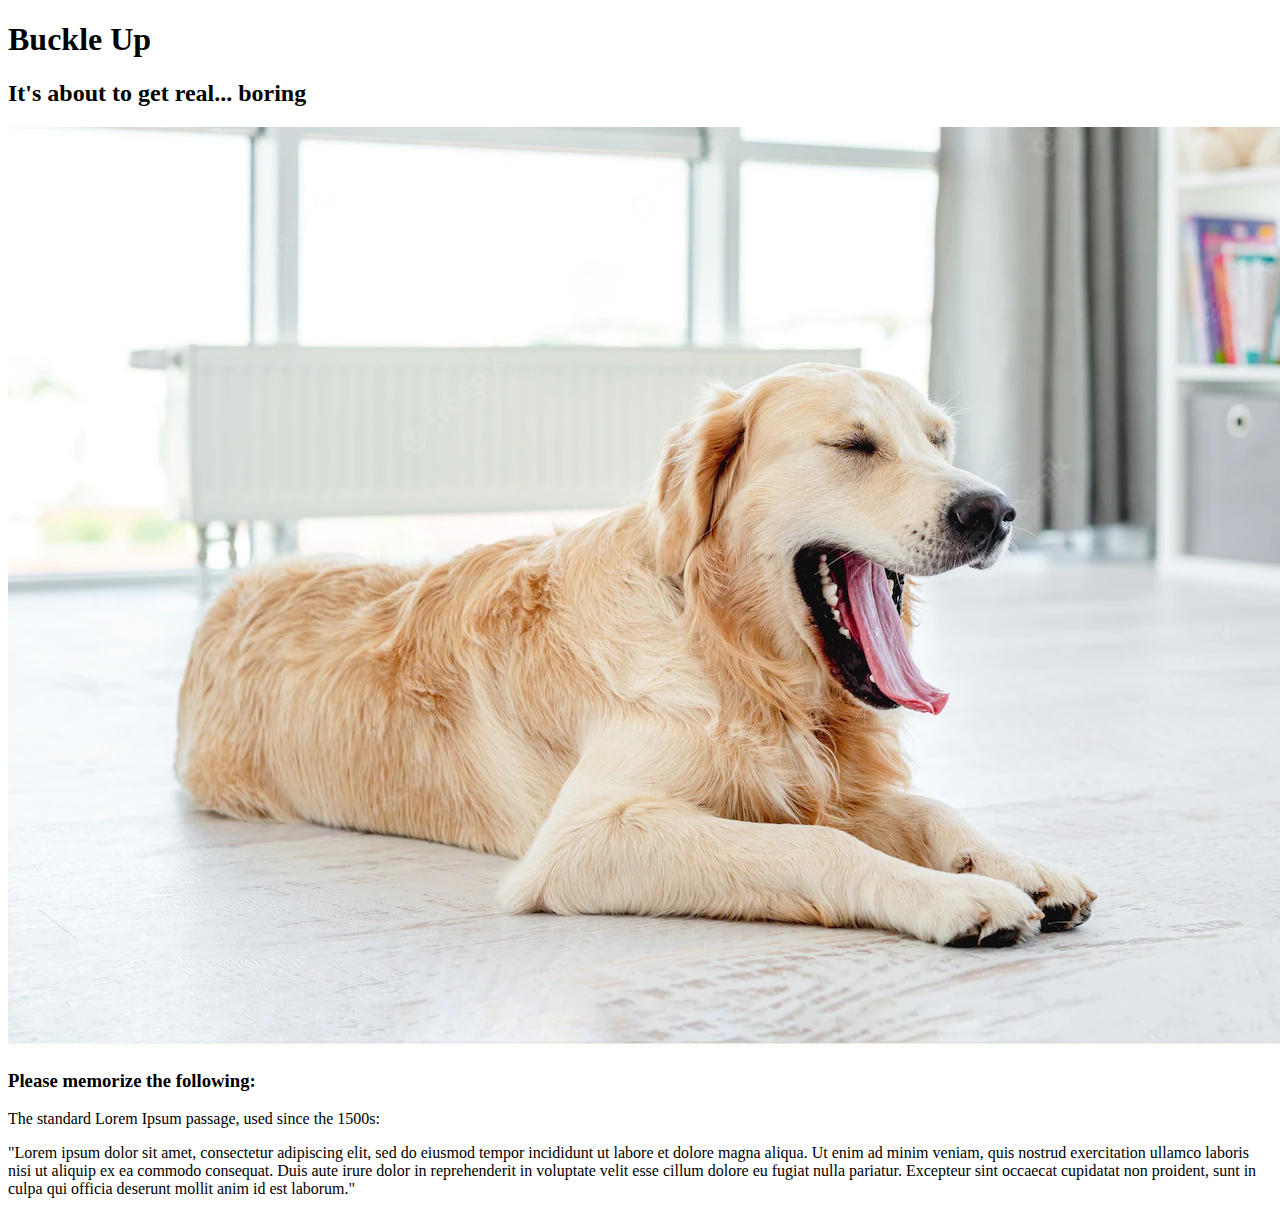
==== boring-lecture.html @ a2c362cc "added paragraphs" ====
<!DOCTYPE html>
<html lang="en-US">
  <head>
    <link href="css/style.css" rel="stylesheet" type="text/css">
    <title>Boring Lecture</title>
  </head>
  <body>
    <h1>Buckle Up</h1>
    <h2>It's about to get real... boring</h2>
    <img src="images/yawn.jpeg" alt="a golden retriever yawning">
    <h3>Please memorize the following:</h3>
    <p>The standard Lorem Ipsum passage, used since the 1500s:</p>
    <p>"Lorem ipsum dolor sit amet, consectetur adipiscing elit, sed do eiusmod tempor incididunt ut labore et dolore magna aliqua. Ut enim ad minim veniam, quis nostrud exercitation ullamco laboris nisi ut aliquip ex ea commodo consequat. Duis aute irure dolor in reprehenderit in voluptate velit esse cillum dolore eu fugiat nulla pariatur. Excepteur sint occaecat cupidatat non proident, sunt in culpa qui officia deserunt mollit anim id est laborum."</p>
  </body>
</html>
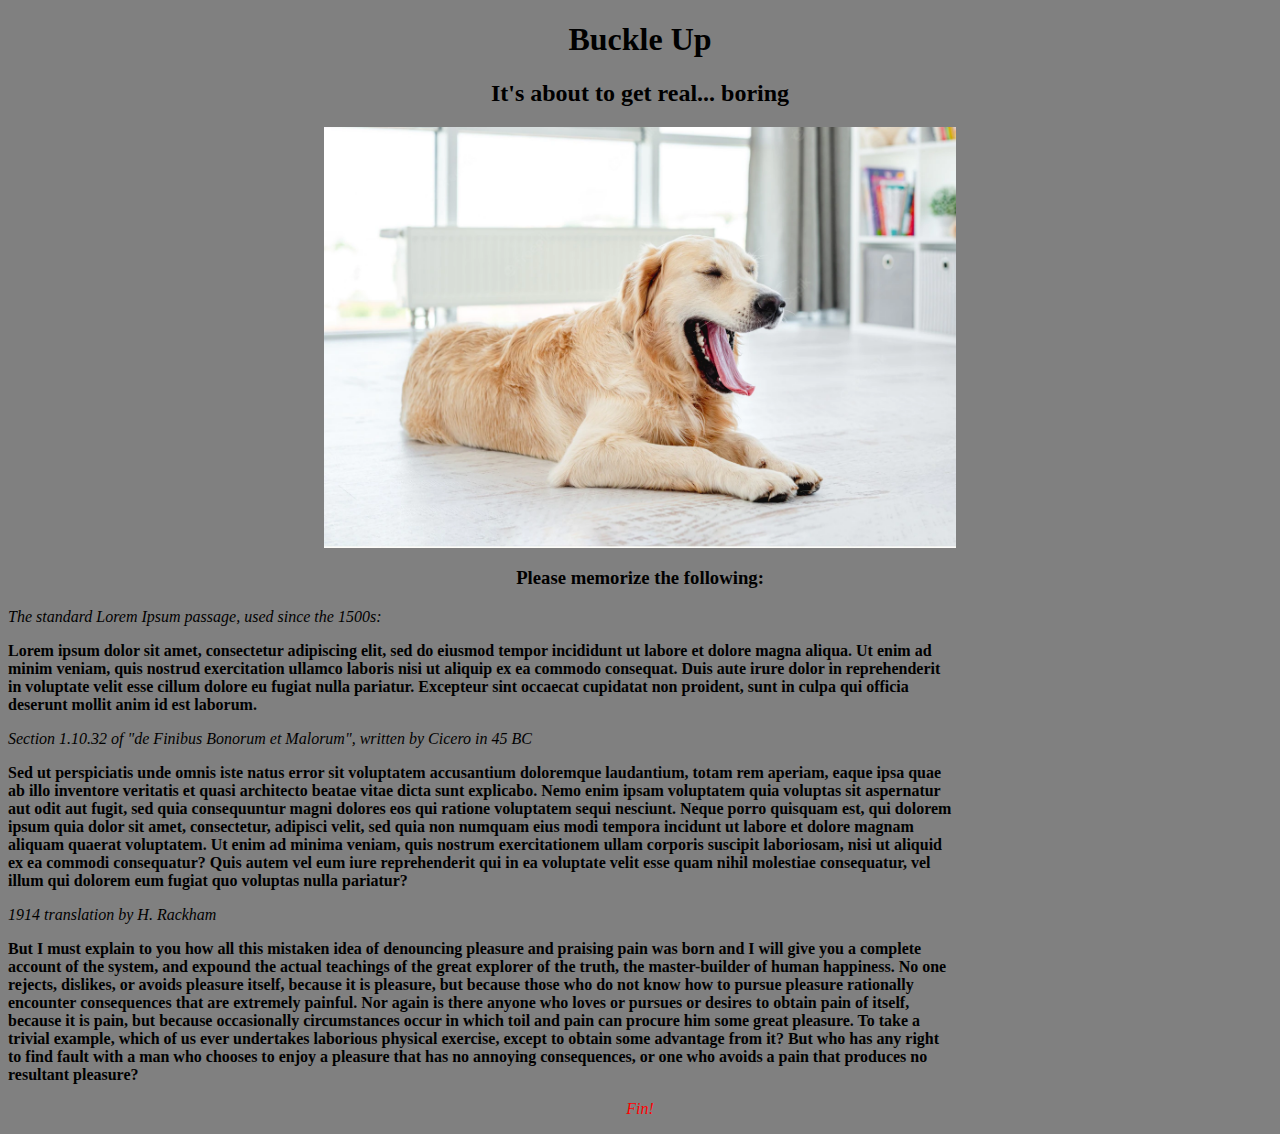
==== commit 039d572c: "adjusted style sheet" ====
--- a/boring-lecture.html
+++ b/boring-lecture.html
@@ -7,9 +7,14 @@
   <body>
     <h1>Buckle Up</h1>
     <h2>It's about to get real... boring</h2>
-    <img src="images/yawn.jpeg" alt="a golden retriever yawning">
+    <img class="img" src="images/yawn.jpeg" alt="a golden retriever yawning">
     <h3>Please memorize the following:</h3>
-    <p>The standard Lorem Ipsum passage, used since the 1500s:</p>
-    <p>"Lorem ipsum dolor sit amet, consectetur adipiscing elit, sed do eiusmod tempor incididunt ut labore et dolore magna aliqua. Ut enim ad minim veniam, quis nostrud exercitation ullamco laboris nisi ut aliquip ex ea commodo consequat. Duis aute irure dolor in reprehenderit in voluptate velit esse cillum dolore eu fugiat nulla pariatur. Excepteur sint occaecat cupidatat non proident, sunt in culpa qui officia deserunt mollit anim id est laborum."</p>
+    <p class="intro">The standard Lorem Ipsum passage, used since the 1500s:</p>
+    <p class="lorem">Lorem ipsum dolor sit amet, consectetur adipiscing elit, sed do eiusmod tempor incididunt ut labore et dolore magna aliqua. Ut enim ad minim veniam, quis nostrud exercitation ullamco laboris nisi ut aliquip ex ea commodo consequat. Duis aute irure dolor in reprehenderit in voluptate velit esse cillum dolore eu fugiat nulla pariatur. Excepteur sint occaecat cupidatat non proident, sunt in culpa qui officia deserunt mollit anim id est laborum.</p>
+    <p class="intro">Section 1.10.32 of "de Finibus Bonorum et Malorum", written by Cicero in 45 BC</p>
+    <p class="lorem">Sed ut perspiciatis unde omnis iste natus error sit voluptatem accusantium doloremque laudantium, totam rem aperiam, eaque ipsa quae ab illo inventore veritatis et quasi architecto beatae vitae dicta sunt explicabo. Nemo enim ipsam voluptatem quia voluptas sit aspernatur aut odit aut fugit, sed quia consequuntur magni dolores eos qui ratione voluptatem sequi nesciunt. Neque porro quisquam est, qui dolorem ipsum quia dolor sit amet, consectetur, adipisci velit, sed quia non numquam eius modi tempora incidunt ut labore et dolore magnam aliquam quaerat voluptatem. Ut enim ad minima veniam, quis nostrum exercitationem ullam corporis suscipit laboriosam, nisi ut aliquid ex ea commodi consequatur? Quis autem vel eum iure reprehenderit qui in ea voluptate velit esse quam nihil molestiae consequatur, vel illum qui dolorem eum fugiat quo voluptas nulla pariatur?</p>
+    <p class="intro">1914 translation by H. Rackham</p>
+    <p class="lorem">But I must explain to you how all this mistaken idea of denouncing pleasure and praising pain was born and I will give you a complete account of the system, and expound the actual teachings of the great explorer of the truth, the master-builder of human happiness. No one rejects, dislikes, or avoids pleasure itself, because it is pleasure, but because those who do not know how to pursue pleasure rationally encounter consequences that are extremely painful. Nor again is there anyone who loves or pursues or desires to obtain pain of itself, because it is pain, but because occasionally circumstances occur in which toil and pain can procure him some great pleasure. To take a trivial example, which of us ever undertakes laborious physical exercise, except to obtain some advantage from it? But who has any right to find fault with a man who chooses to enjoy a pleasure that has no annoying consequences, or one who avoids a pain that produces no resultant pleasure?</p>
+    <p id="fin">Fin!</p>
   </body>
 </html>--- a/css/style.css
+++ b/css/style.css
@@ -0,0 +1,29 @@
+.intro {
+  width: 50%;
+  font-style: italic;
+}
+p.lorem {
+  width: 75%;
+  font-weight: bold;
+}
+h1 {text-align: center;
+}
+h2 {text-align: center;
+}
+h3 {
+  text-align: center
+}
+body {
+  background-color: gray;
+}
+#fin {
+  color: red;
+  font-style: italic;
+  text-align: center;
+}
+.img{
+  width: 50%;
+  display: block;
+  margin-left: auto;
+  margin-right: auto;
+}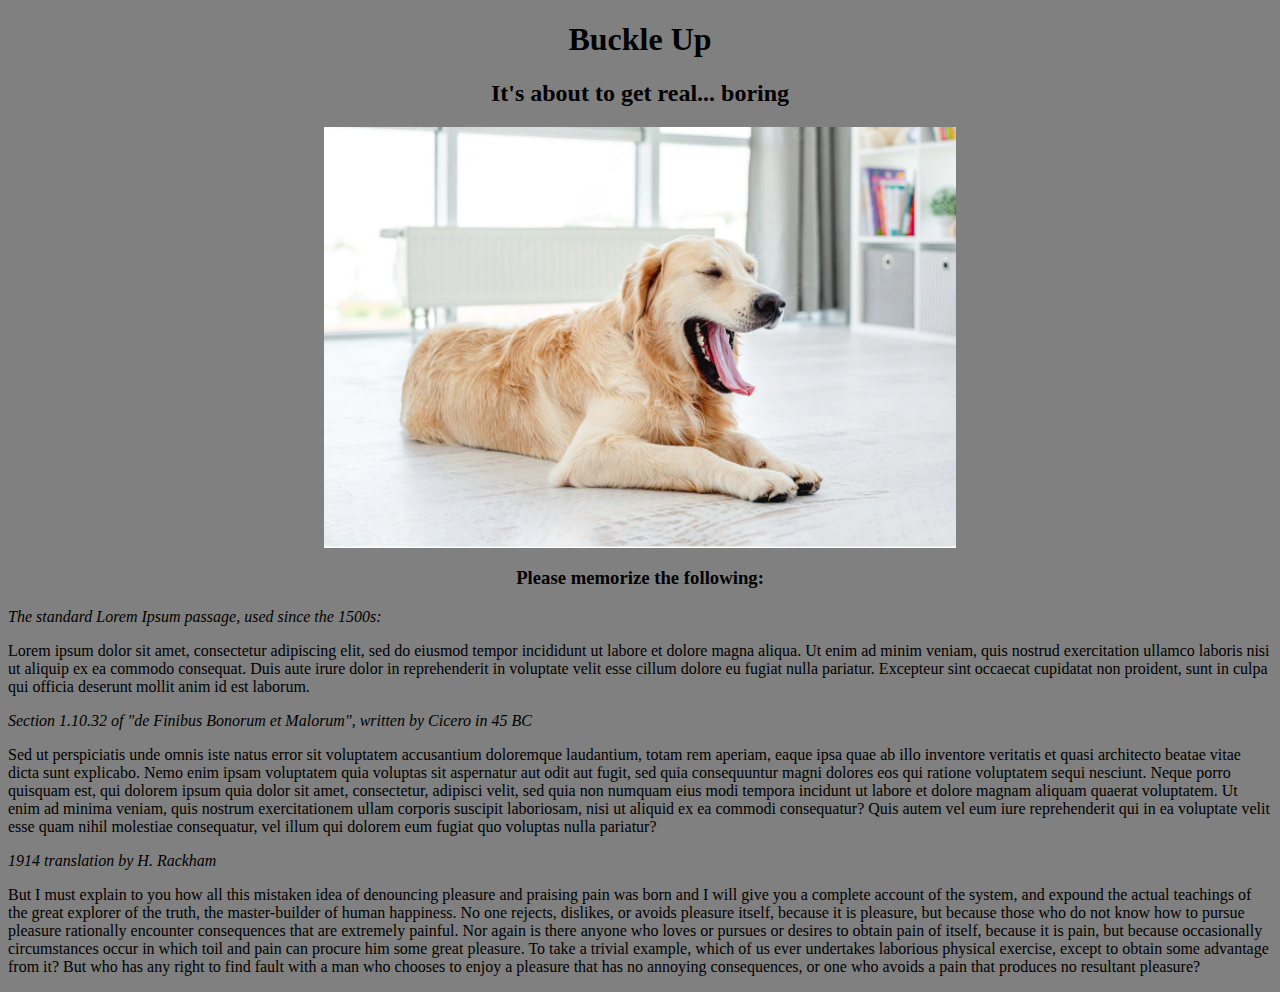
==== commit adfbca6e: "added media queries" ====
--- a/boring-lecture.html
+++ b/boring-lecture.html
@@ -5,16 +5,39 @@
     <title>Boring Lecture</title>
   </head>
   <body>
+
+  <div class="header">
     <h1>Buckle Up</h1>
     <h2>It's about to get real... boring</h2>
     <img class="img" src="images/yawn.jpeg" alt="a golden retriever yawning">
     <h3>Please memorize the following:</h3>
-    <p class="intro">The standard Lorem Ipsum passage, used since the 1500s:</p>
-    <p class="lorem">Lorem ipsum dolor sit amet, consectetur adipiscing elit, sed do eiusmod tempor incididunt ut labore et dolore magna aliqua. Ut enim ad minim veniam, quis nostrud exercitation ullamco laboris nisi ut aliquip ex ea commodo consequat. Duis aute irure dolor in reprehenderit in voluptate velit esse cillum dolore eu fugiat nulla pariatur. Excepteur sint occaecat cupidatat non proident, sunt in culpa qui officia deserunt mollit anim id est laborum.</p>
-    <p class="intro">Section 1.10.32 of "de Finibus Bonorum et Malorum", written by Cicero in 45 BC</p>
-    <p class="lorem">Sed ut perspiciatis unde omnis iste natus error sit voluptatem accusantium doloremque laudantium, totam rem aperiam, eaque ipsa quae ab illo inventore veritatis et quasi architecto beatae vitae dicta sunt explicabo. Nemo enim ipsam voluptatem quia voluptas sit aspernatur aut odit aut fugit, sed quia consequuntur magni dolores eos qui ratione voluptatem sequi nesciunt. Neque porro quisquam est, qui dolorem ipsum quia dolor sit amet, consectetur, adipisci velit, sed quia non numquam eius modi tempora incidunt ut labore et dolore magnam aliquam quaerat voluptatem. Ut enim ad minima veniam, quis nostrum exercitationem ullam corporis suscipit laboriosam, nisi ut aliquid ex ea commodi consequatur? Quis autem vel eum iure reprehenderit qui in ea voluptate velit esse quam nihil molestiae consequatur, vel illum qui dolorem eum fugiat quo voluptas nulla pariatur?</p>
-    <p class="intro">1914 translation by H. Rackham</p>
-    <p class="lorem">But I must explain to you how all this mistaken idea of denouncing pleasure and praising pain was born and I will give you a complete account of the system, and expound the actual teachings of the great explorer of the truth, the master-builder of human happiness. No one rejects, dislikes, or avoids pleasure itself, because it is pleasure, but because those who do not know how to pursue pleasure rationally encounter consequences that are extremely painful. Nor again is there anyone who loves or pursues or desires to obtain pain of itself, because it is pain, but because occasionally circumstances occur in which toil and pain can procure him some great pleasure. To take a trivial example, which of us ever undertakes laborious physical exercise, except to obtain some advantage from it? But who has any right to find fault with a man who chooses to enjoy a pleasure that has no annoying consequences, or one who avoids a pain that produces no resultant pleasure?</p>
-    <p id="fin">Fin!</p>
+  </div>
+
+  <section>
+    <div class ="column">
+      <span class="intro">
+        <p>The standard Lorem Ipsum passage, used since the 1500s:</p>
+      </span>
+      <span class="lorem"><p>Lorem ipsum dolor sit amet, consectetur adipiscing elit, sed do eiusmod tempor incididunt ut labore et dolore magna aliqua. Ut enim ad minim veniam, quis nostrud exercitation ullamco laboris nisi ut aliquip ex ea commodo consequat. Duis aute irure dolor in reprehenderit in voluptate velit esse cillum dolore eu fugiat nulla pariatur. Excepteur sint occaecat cupidatat non proident, sunt in culpa qui officia deserunt mollit anim id est laborum.</p>
+      </span>
+    </div>
+
+    <div class ="column">
+      <span class="intro">
+        <p>Section 1.10.32 of "de Finibus Bonorum et Malorum", written by Cicero in 45 BC</p>
+      </span>
+      <span class="lorem"><p>Sed ut perspiciatis unde omnis iste natus error sit voluptatem accusantium doloremque laudantium, totam rem aperiam, eaque ipsa quae ab illo inventore veritatis et quasi architecto beatae vitae dicta sunt explicabo. Nemo enim ipsam voluptatem quia voluptas sit aspernatur aut odit aut fugit, sed quia consequuntur magni dolores eos qui ratione voluptatem sequi nesciunt. Neque porro quisquam est, qui dolorem ipsum quia dolor sit amet, consectetur, adipisci velit, sed quia non numquam eius modi tempora incidunt ut labore et dolore magnam aliquam quaerat voluptatem. Ut enim ad minima veniam, quis nostrum exercitationem ullam corporis suscipit laboriosam, nisi ut aliquid ex ea commodi consequatur? Quis autem vel eum iure reprehenderit qui in ea voluptate velit esse quam nihil molestiae consequatur, vel illum qui dolorem eum fugiat quo voluptas nulla pariatur?</p>
+      </span>
+    </div>
+
+    <div class ="column">
+      <span class="intro">
+        <p>1914 translation by H. Rackham</p>
+      </span>
+      <span class="lorem"><p>But I must explain to you how all this mistaken idea of denouncing pleasure and praising pain was born and I will give you a complete account of the system, and expound the actual teachings of the great explorer of the truth, the master-builder of human happiness. No one rejects, dislikes, or avoids pleasure itself, because it is pleasure, but because those who do not know how to pursue pleasure rationally encounter consequences that are extremely painful. Nor again is there anyone who loves or pursues or desires to obtain pain of itself, because it is pain, but because occasionally circumstances occur in which toil and pain can procure him some great pleasure. To take a trivial example, which of us ever undertakes laborious physical exercise, except to obtain some advantage from it? But who has any right to find fault with a man who chooses to enjoy a pleasure that has no annoying consequences, or one who avoids a pain that produces no resultant pleasure?</p>
+      </span>
+    </div>
+  </section>
+    
   </body>
 </html>--- a/css/style.css
+++ b/css/style.css
@@ -2,28 +2,38 @@
   width: 50%;
   font-style: italic;
 }
+
 p.lorem {
   width: 75%;
   font-weight: bold;
 }
-h1 {text-align: center;
+
+.header {text-align: center;
 }
-h2 {text-align: center;
-}
-h3 {
-  text-align: center
-}
+
 body {
   background-color: gray;
 }
-#fin {
-  color: red;
-  font-style: italic;
-  text-align: center;
-}
+
 .img{
   width: 50%;
   display: block;
   margin-left: auto;
   margin-right: auto;
+}
+
+
+
+@media screen and (max-width: 1000px) and (min-width: 700px) {
+  .column {
+    float: left;
+    width: 150px;
+    padding: 20px;
+  }
+  section {
+    display: grid;
+    justify-content: center;
+    align-content: center;
+    grid-auto-flow: column;
+  }
 }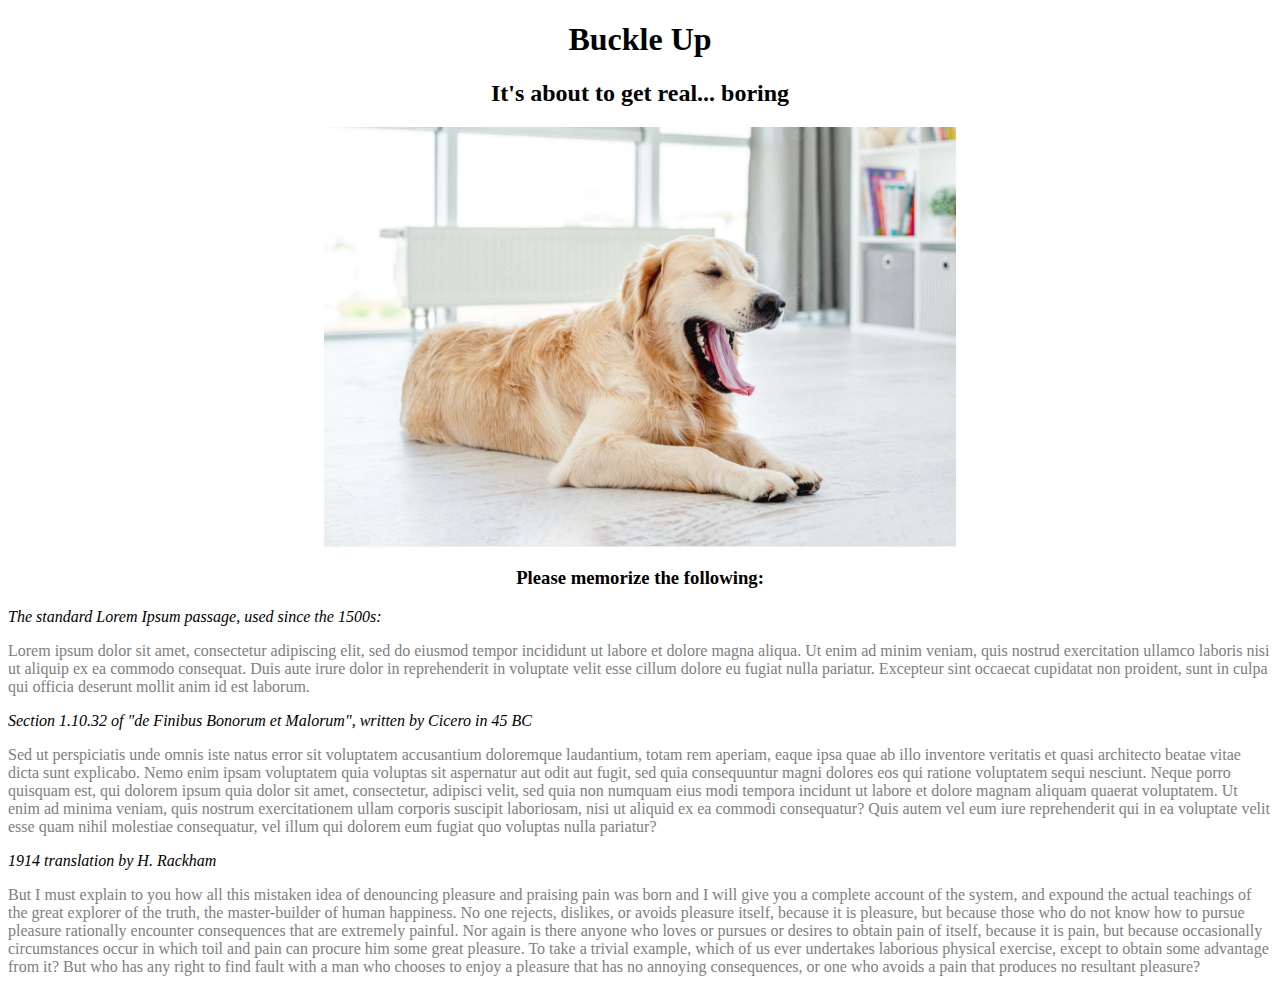
==== commit e5c2767a: "media queries fix" ====
--- a/boring-lecture.html
+++ b/boring-lecture.html
@@ -1,10 +1,12 @@
 <!DOCTYPE html>
 <html lang="en-US">
-  <head>
-    <link href="css/style.css" rel="stylesheet" type="text/css">
-    <title>Boring Lecture</title>
-  </head>
-  <body>
+
+<head>
+  <link href="css/style.css" rel="stylesheet" type="text/css">
+  <title>Boring Lecture</title>
+</head>
+
+<body>
 
   <div class="header">
     <h1>Buckle Up</h1>
@@ -18,26 +20,20 @@
       <span class="intro">
         <p>The standard Lorem Ipsum passage, used since the 1500s:</p>
       </span>
-      <span class="lorem"><p>Lorem ipsum dolor sit amet, consectetur adipiscing elit, sed do eiusmod tempor incididunt ut labore et dolore magna aliqua. Ut enim ad minim veniam, quis nostrud exercitation ullamco laboris nisi ut aliquip ex ea commodo consequat. Duis aute irure dolor in reprehenderit in voluptate velit esse cillum dolore eu fugiat nulla pariatur. Excepteur sint occaecat cupidatat non proident, sunt in culpa qui officia deserunt mollit anim id est laborum.</p>
-      </span>
+      <div class="lorem">Lorem ipsum dolor sit amet, consectetur adipiscing elit, sed do eiusmod tempor incididunt ut labore et dolore magna aliqua. Ut enim ad minim veniam, quis nostrud exercitation ullamco laboris nisi ut aliquip ex ea commodo consequat. Duis aute irure dolor in reprehenderit in voluptate velit esse cillum dolore eu fugiat nulla pariatur. Excepteur sint occaecat cupidatat non proident, sunt in culpa qui officia deserunt mollit anim id est laborum.</div>
     </div>
-
     <div class ="column">
       <span class="intro">
         <p>Section 1.10.32 of "de Finibus Bonorum et Malorum", written by Cicero in 45 BC</p>
       </span>
-      <span class="lorem"><p>Sed ut perspiciatis unde omnis iste natus error sit voluptatem accusantium doloremque laudantium, totam rem aperiam, eaque ipsa quae ab illo inventore veritatis et quasi architecto beatae vitae dicta sunt explicabo. Nemo enim ipsam voluptatem quia voluptas sit aspernatur aut odit aut fugit, sed quia consequuntur magni dolores eos qui ratione voluptatem sequi nesciunt. Neque porro quisquam est, qui dolorem ipsum quia dolor sit amet, consectetur, adipisci velit, sed quia non numquam eius modi tempora incidunt ut labore et dolore magnam aliquam quaerat voluptatem. Ut enim ad minima veniam, quis nostrum exercitationem ullam corporis suscipit laboriosam, nisi ut aliquid ex ea commodi consequatur? Quis autem vel eum iure reprehenderit qui in ea voluptate velit esse quam nihil molestiae consequatur, vel illum qui dolorem eum fugiat quo voluptas nulla pariatur?</p>
-      </span>
+      <div class="lorem">Sed ut perspiciatis unde omnis iste natus error sit voluptatem accusantium doloremque laudantium, totam rem aperiam, eaque ipsa quae ab illo inventore veritatis et quasi architecto beatae vitae dicta sunt explicabo. Nemo enim ipsam voluptatem quia voluptas sit aspernatur aut odit aut fugit, sed quia consequuntur magni dolores eos qui ratione voluptatem sequi nesciunt. Neque porro quisquam est, qui dolorem ipsum quia dolor sit amet, consectetur, adipisci velit, sed quia non numquam eius modi tempora incidunt ut labore et dolore magnam aliquam quaerat voluptatem. Ut enim ad minima veniam, quis nostrum exercitationem ullam corporis suscipit laboriosam, nisi ut aliquid ex ea commodi consequatur? Quis autem vel eum iure reprehenderit qui in ea voluptate velit esse quam nihil molestiae consequatur, vel illum qui dolorem eum fugiat quo voluptas nulla pariatur?</div>
     </div>
-
     <div class ="column">
       <span class="intro">
         <p>1914 translation by H. Rackham</p>
       </span>
-      <span class="lorem"><p>But I must explain to you how all this mistaken idea of denouncing pleasure and praising pain was born and I will give you a complete account of the system, and expound the actual teachings of the great explorer of the truth, the master-builder of human happiness. No one rejects, dislikes, or avoids pleasure itself, because it is pleasure, but because those who do not know how to pursue pleasure rationally encounter consequences that are extremely painful. Nor again is there anyone who loves or pursues or desires to obtain pain of itself, because it is pain, but because occasionally circumstances occur in which toil and pain can procure him some great pleasure. To take a trivial example, which of us ever undertakes laborious physical exercise, except to obtain some advantage from it? But who has any right to find fault with a man who chooses to enjoy a pleasure that has no annoying consequences, or one who avoids a pain that produces no resultant pleasure?</p>
-      </span>
+      <div class="lorem">But I must explain to you how all this mistaken idea of denouncing pleasure and praising pain was born and I will give you a complete account of the system, and expound the actual teachings of the great explorer of the truth, the master-builder of human happiness. No one rejects, dislikes, or avoids pleasure itself, because it is pleasure, but because those who do not know how to pursue pleasure rationally encounter consequences that are extremely painful. Nor again is there anyone who loves or pursues or desires to obtain pain of itself, because it is pain, but because occasionally circumstances occur in which toil and pain can procure him some great pleasure. To take a trivial example, which of us ever undertakes laborious physical exercise, except to obtain some advantage from it? But who has any right to find fault with a man who chooses to enjoy a pleasure that has no annoying consequences, or one who avoids a pain that produces no resultant pleasure?</div>
     </div>
   </section>
-    
-  </body>
+</body>
 </html>--- a/css/style.css
+++ b/css/style.css
@@ -1,18 +1,13 @@
 .intro {
-  width: 50%;
   font-style: italic;
 }
 
-p.lorem {
-  width: 75%;
-  font-weight: bold;
+.lorem {
+  color: gray;
 }
 
-.header {text-align: center;
-}
-
-body {
-  background-color: gray;
+.header {
+  text-align: center;
 }
 
 .img{
@@ -21,8 +16,6 @@
   margin-left: auto;
   margin-right: auto;
 }
-
-
 
 @media screen and (max-width: 1000px) and (min-width: 700px) {
   .column {
@@ -36,4 +29,10 @@
     align-content: center;
     grid-auto-flow: column;
   }
+}
+
+@media screen and (max-width: 700px) {
+  .lorem {
+    background-color: lavender;
+  }
 }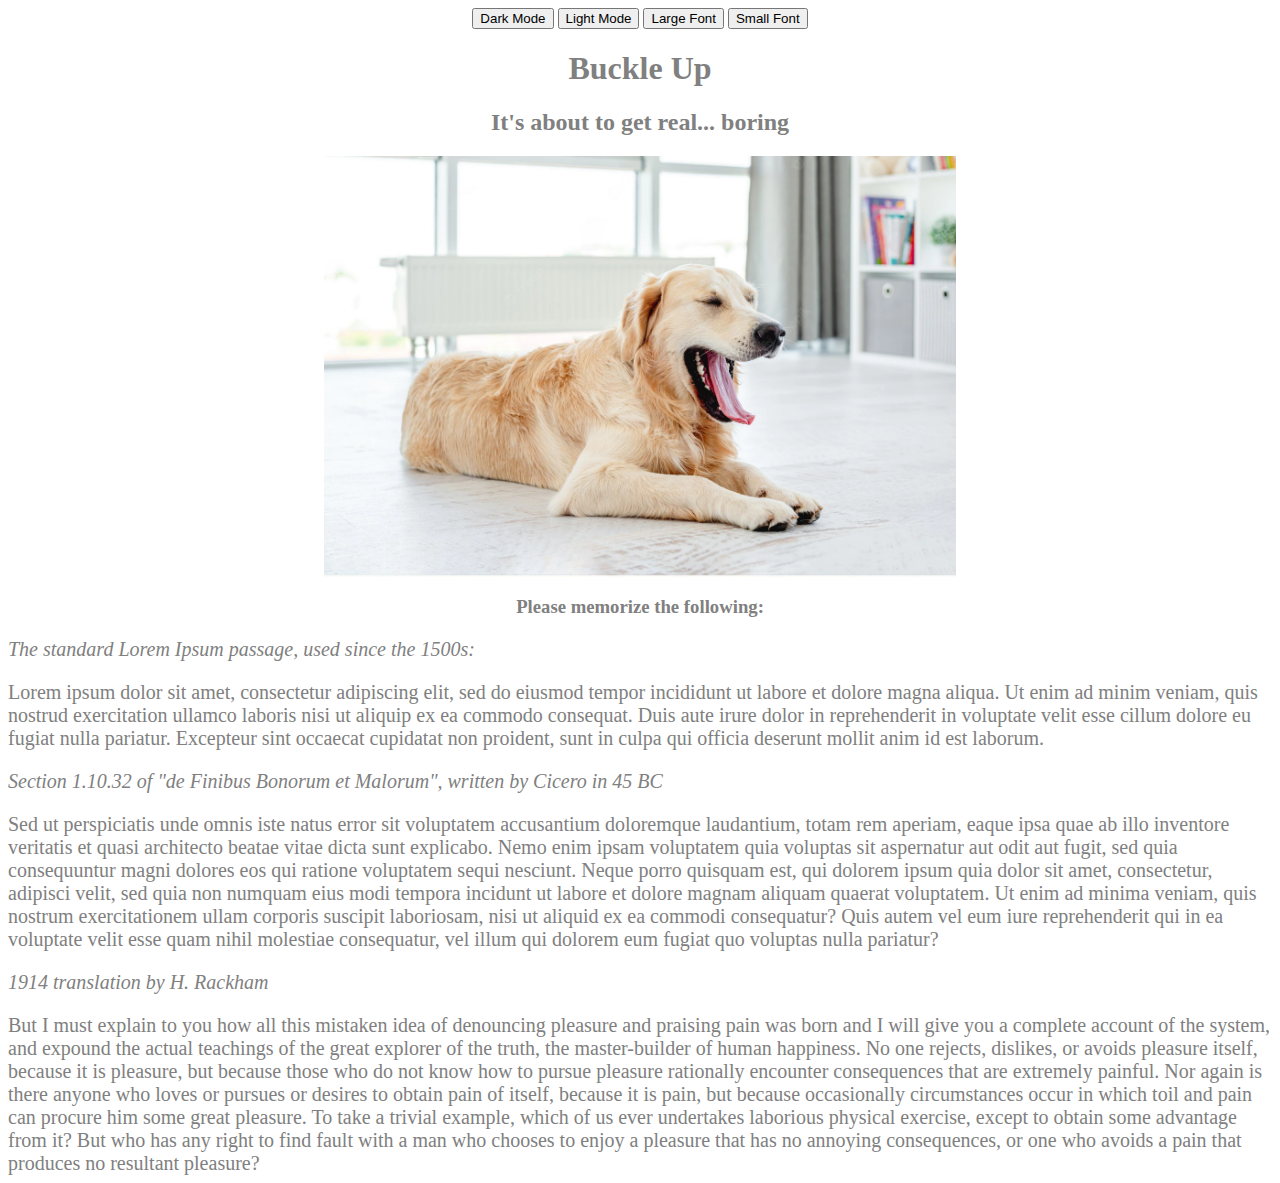
==== commit 0a61f83c: "add js script with event handling buttons, dark mode" ====
--- a/boring-lecture.html
+++ b/boring-lecture.html
@@ -2,38 +2,65 @@
 <html lang="en-US">
 
 <head>
-  <link href="css/style.css" rel="stylesheet" type="text/css">
-  <title>Boring Lecture</title>
+    <link href="css/style.css" rel="stylesheet" type="text/css">
+    <title>Boring Lecture</title>
+    <script src="js/scripts.js"></script>
 </head>
 
 <body>
 
-  <div class="header">
-    <h1>Buckle Up</h1>
-    <h2>It's about to get real... boring</h2>
-    <img class="img" src="images/yawn.jpeg" alt="a golden retriever yawning">
-    <h3>Please memorize the following:</h3>
-  </div>
+    <div class="header">
+        <button class="button1">Dark Mode</button>
+        <button class="button2">Light Mode</button>
+        <button class="button3">Large Font</button>
+        <button class="button4">Small Font</button>
+        <h1>Buckle Up</h1>
+        <h2>It's about to get real... boring</h2>
+        <img class="img" src="images/yawn.jpeg" alt="a golden retriever yawning">
+        <h3>Please memorize the following:</h3>
+    </div>
 
-  <section>
-    <div class ="column">
-      <span class="intro">
-        <p>The standard Lorem Ipsum passage, used since the 1500s:</p>
-      </span>
-      <div class="lorem">Lorem ipsum dolor sit amet, consectetur adipiscing elit, sed do eiusmod tempor incididunt ut labore et dolore magna aliqua. Ut enim ad minim veniam, quis nostrud exercitation ullamco laboris nisi ut aliquip ex ea commodo consequat. Duis aute irure dolor in reprehenderit in voluptate velit esse cillum dolore eu fugiat nulla pariatur. Excepteur sint occaecat cupidatat non proident, sunt in culpa qui officia deserunt mollit anim id est laborum.</div>
-    </div>
-    <div class ="column">
-      <span class="intro">
-        <p>Section 1.10.32 of "de Finibus Bonorum et Malorum", written by Cicero in 45 BC</p>
-      </span>
-      <div class="lorem">Sed ut perspiciatis unde omnis iste natus error sit voluptatem accusantium doloremque laudantium, totam rem aperiam, eaque ipsa quae ab illo inventore veritatis et quasi architecto beatae vitae dicta sunt explicabo. Nemo enim ipsam voluptatem quia voluptas sit aspernatur aut odit aut fugit, sed quia consequuntur magni dolores eos qui ratione voluptatem sequi nesciunt. Neque porro quisquam est, qui dolorem ipsum quia dolor sit amet, consectetur, adipisci velit, sed quia non numquam eius modi tempora incidunt ut labore et dolore magnam aliquam quaerat voluptatem. Ut enim ad minima veniam, quis nostrum exercitationem ullam corporis suscipit laboriosam, nisi ut aliquid ex ea commodi consequatur? Quis autem vel eum iure reprehenderit qui in ea voluptate velit esse quam nihil molestiae consequatur, vel illum qui dolorem eum fugiat quo voluptas nulla pariatur?</div>
-    </div>
-    <div class ="column">
-      <span class="intro">
-        <p>1914 translation by H. Rackham</p>
-      </span>
-      <div class="lorem">But I must explain to you how all this mistaken idea of denouncing pleasure and praising pain was born and I will give you a complete account of the system, and expound the actual teachings of the great explorer of the truth, the master-builder of human happiness. No one rejects, dislikes, or avoids pleasure itself, because it is pleasure, but because those who do not know how to pursue pleasure rationally encounter consequences that are extremely painful. Nor again is there anyone who loves or pursues or desires to obtain pain of itself, because it is pain, but because occasionally circumstances occur in which toil and pain can procure him some great pleasure. To take a trivial example, which of us ever undertakes laborious physical exercise, except to obtain some advantage from it? But who has any right to find fault with a man who chooses to enjoy a pleasure that has no annoying consequences, or one who avoids a pain that produces no resultant pleasure?</div>
-    </div>
-  </section>
+    <section>
+        <div class="column">
+            <span class="intro">
+                <p>The standard Lorem Ipsum passage, used since the 1500s:</p>
+            </span>
+            <div class="lorem">Lorem ipsum dolor sit amet, consectetur adipiscing elit, sed do eiusmod tempor incididunt
+                ut labore et dolore magna aliqua. Ut enim ad minim veniam, quis nostrud exercitation ullamco laboris
+                nisi ut aliquip ex ea commodo consequat. Duis aute irure dolor in reprehenderit in voluptate velit esse
+                cillum dolore eu fugiat nulla pariatur. Excepteur sint occaecat cupidatat non proident, sunt in culpa
+                qui officia deserunt mollit anim id est laborum.</div>
+        </div>
+        <div class="column">
+            <span class="intro">
+                <p>Section 1.10.32 of "de Finibus Bonorum et Malorum", written by Cicero in 45 BC</p>
+            </span>
+            <div class="lorem">Sed ut perspiciatis unde omnis iste natus error sit voluptatem accusantium doloremque
+                laudantium, totam rem aperiam, eaque ipsa quae ab illo inventore veritatis et quasi architecto beatae
+                vitae dicta sunt explicabo. Nemo enim ipsam voluptatem quia voluptas sit aspernatur aut odit aut fugit,
+                sed quia consequuntur magni dolores eos qui ratione voluptatem sequi nesciunt. Neque porro quisquam est,
+                qui dolorem ipsum quia dolor sit amet, consectetur, adipisci velit, sed quia non numquam eius modi
+                tempora incidunt ut labore et dolore magnam aliquam quaerat voluptatem. Ut enim ad minima veniam, quis
+                nostrum exercitationem ullam corporis suscipit laboriosam, nisi ut aliquid ex ea commodi consequatur?
+                Quis autem vel eum iure reprehenderit qui in ea voluptate velit esse quam nihil molestiae consequatur,
+                vel illum qui dolorem eum fugiat quo voluptas nulla pariatur?</div>
+        </div>
+        <div class="column">
+            <span class="intro">
+                <p>1914 translation by H. Rackham</p>
+            </span>
+            <div class="lorem">But I must explain to you how all this mistaken idea of denouncing pleasure and praising
+                pain was born and I will give you a complete account of the system, and expound the actual teachings of
+                the great explorer of the truth, the master-builder of human happiness. No one rejects, dislikes, or
+                avoids pleasure itself, because it is pleasure, but because those who do not know how to pursue pleasure
+                rationally encounter consequences that are extremely painful. Nor again is there anyone who loves or
+                pursues or desires to obtain pain of itself, because it is pain, but because occasionally circumstances
+                occur in which toil and pain can procure him some great pleasure. To take a trivial example, which of us
+                ever undertakes laborious physical exercise, except to obtain some advantage from it? But who has any
+                right to find fault with a man who chooses to enjoy a pleasure that has no annoying consequences, or one
+                who avoids a pain that produces no resultant pleasure?</div>
+        </div>
+    </section>
 </body>
+
 </html>--- a/css/style.css
+++ b/css/style.css
@@ -1,38 +1,43 @@
 .intro {
-  font-style: italic;
+    font-style: italic;
 }
 
-.lorem {
-  color: gray;
+body {
+    color: gray;
+}
+
+section {
+    font-size: 20px;
 }
 
 .header {
-  text-align: center;
+    text-align: center;
 }
 
-.img{
-  width: 50%;
-  display: block;
-  margin-left: auto;
-  margin-right: auto;
+.img {
+    width: 50%;
+    display: block;
+    margin-left: auto;
+    margin-right: auto;
 }
 
 @media screen and (max-width: 1000px) and (min-width: 700px) {
-  .column {
-    float: left;
-    width: 150px;
-    padding: 20px;
-  }
-  section {
-    display: grid;
-    justify-content: center;
-    align-content: center;
-    grid-auto-flow: column;
-  }
+    .column {
+        float: left;
+        width: 150px;
+        padding: 20px;
+    }
+
+    section {
+        display: grid;
+        justify-content: center;
+        align-content: center;
+        grid-auto-flow: column;
+    }
 }
 
 @media screen and (max-width: 700px) {
-  .lorem {
-    background-color: lavender;
-  }
+    .lorem {
+        background-color: lavender;
+    }
 }